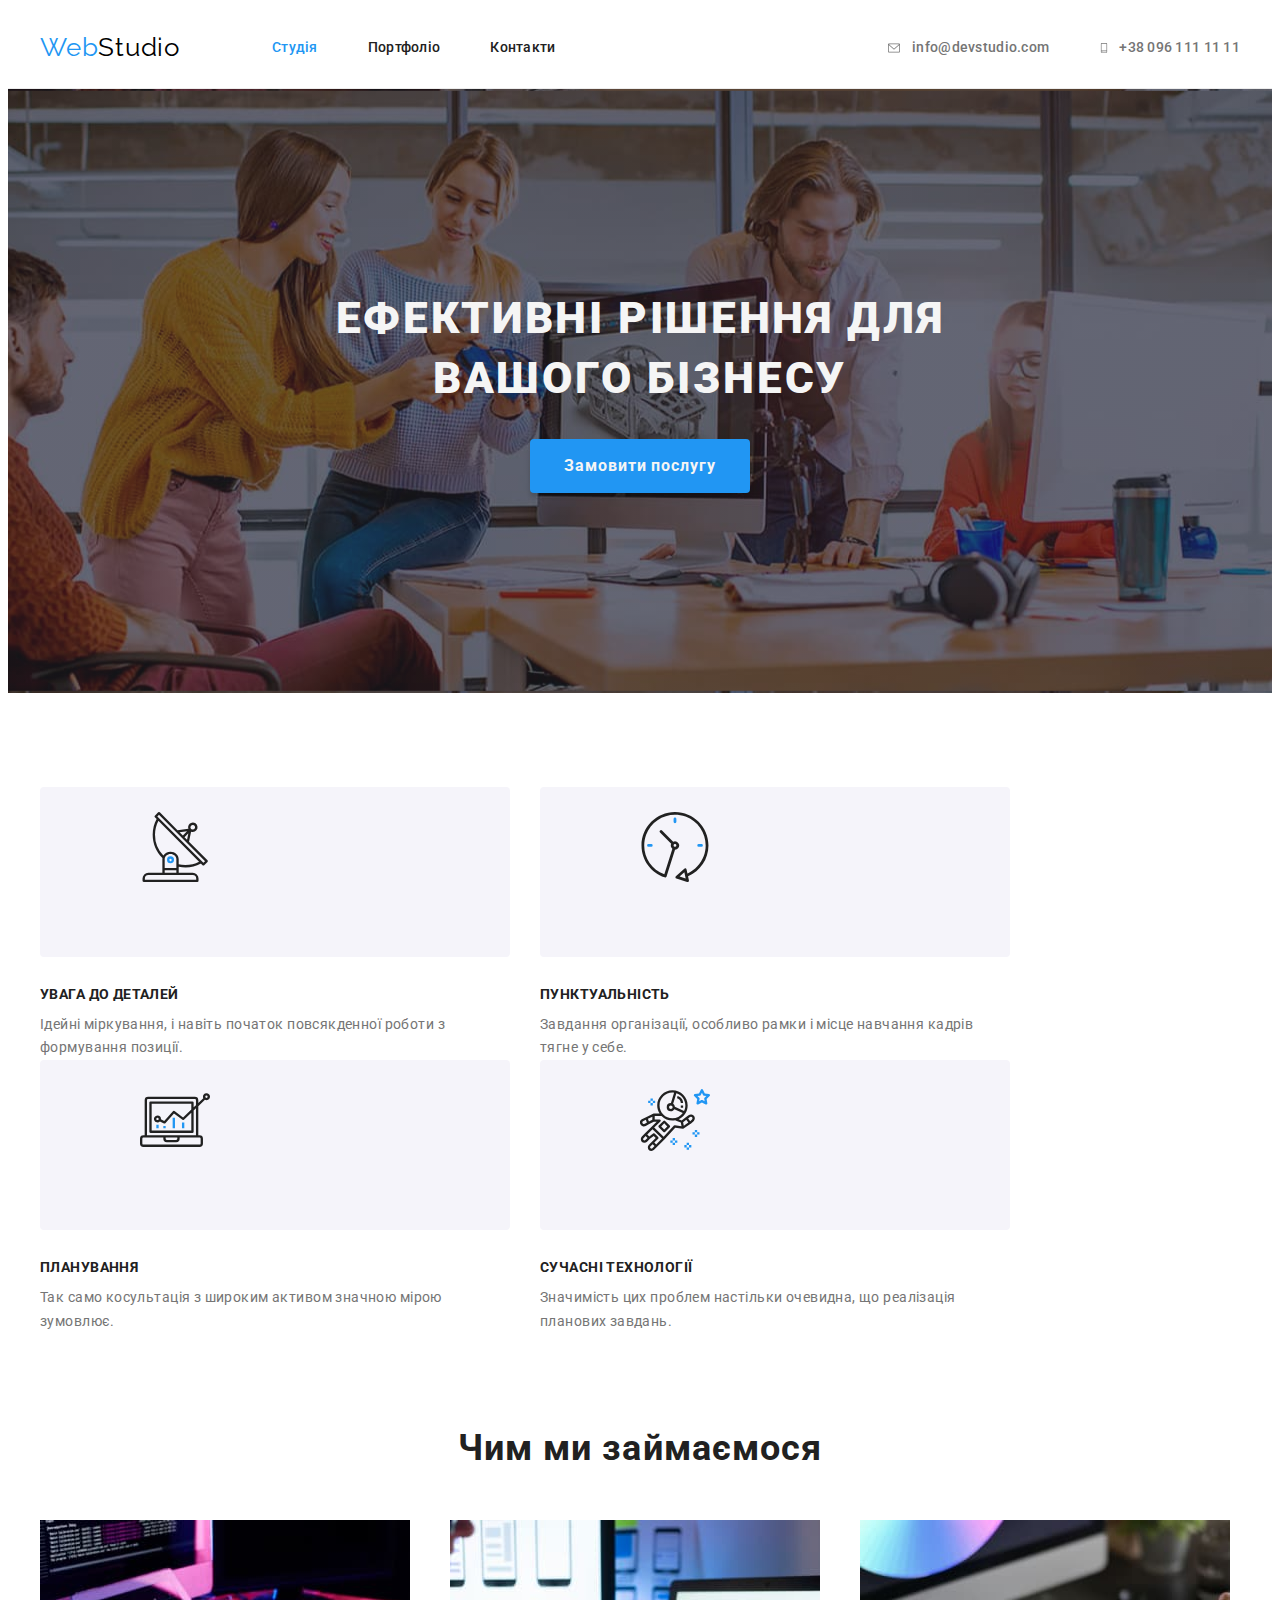
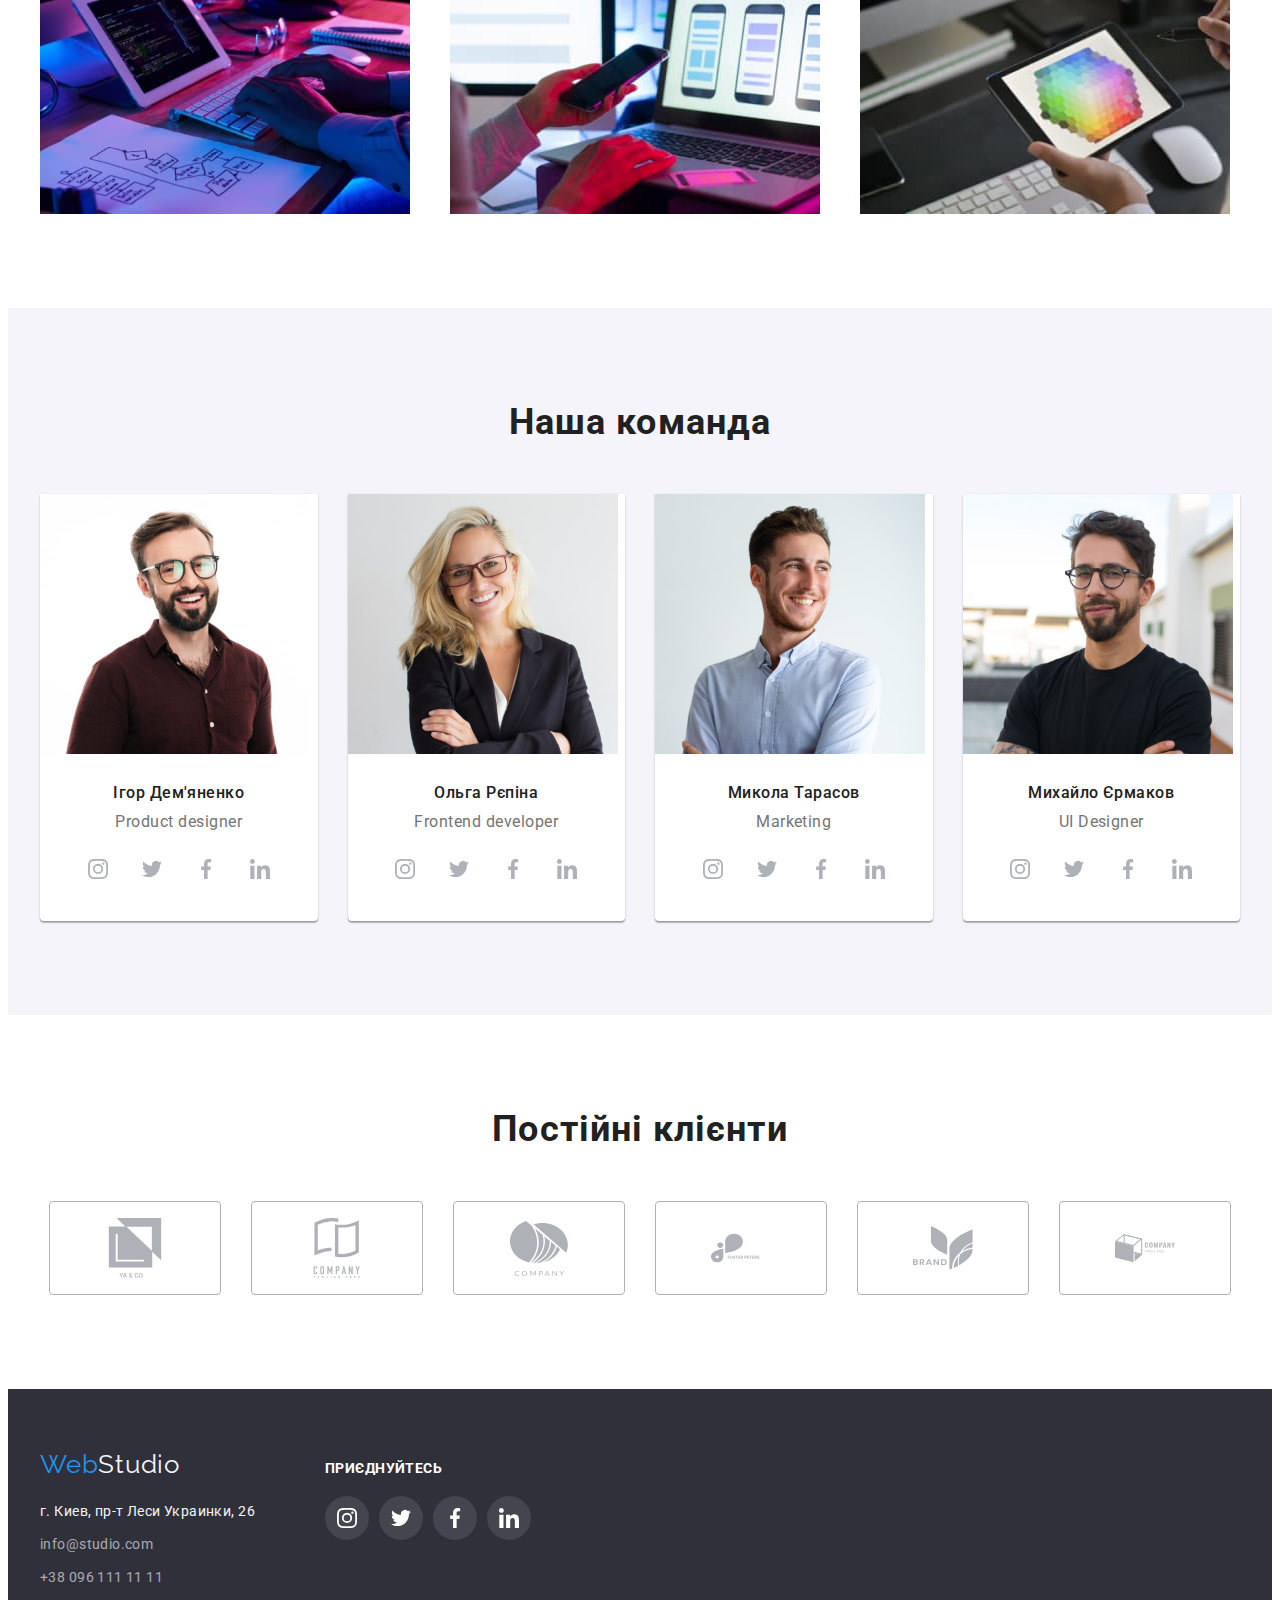
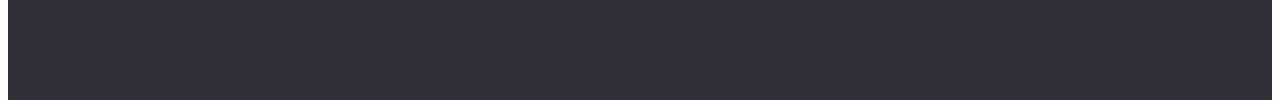
==== index.html @ 465baf5b "копіює попереднє домашнє завдання" ====
<!DOCTYPE html>
<html lang="uk">
  <head>
    <title>Студія</title>
    <meta charset="utf-8" />
    <meta name="description" content="ефективні рішення для бізнесу" />
    <link
      href="https://fonts.googleapis.com/css2?family=Raleway:wght@700&family=Roboto:wght@400;500;700;900&display=swap"
      rel="stylesheet"
    />
    <link
      rel="stylesheet"
      href="https://cdnjs.cloudflare.com/ajax/libs/modern-normalize/1.1.0/modern-normalize.min.css"
      integrity="sha512-wpPYUAdjBVSE4KJnH1VR1HeZfpl1ub8YT/NKx4PuQ5NmX2tKuGu6U/JRp5y+Y8XG2tV+wKQpNHVUX03MfMFn9Q=="
      crossorigin="anonymous"
      referrerpolicy="no-referrer"
    />
    <link rel="stylesheet" href="./css/styles.css" />
  </head>
  <body>
    <header class="header">
      <div class="container header-container">
        <nav class="header-nav">
          <a class="link logo header-logo" href="./index.html" lang="en"
            ><span>Web</span>Studio</a
          >
          <ul class="list header-list">
            <li>
              <a
                class="link header-link header-item current"
                href="./index.html"
                >Студія</a
              >
            </li>
            <li>
              <a class="link header-link header-item" href="./portfolio.html"
                >Портфоліо</a
              >
            </li>
            <li>
              <a class="link header-link header-item" href="#">Контакти</a>
            </li>
          </ul>
        </nav>
        <ul class="list header-contact-list">
          <li>
            <a
              class="link header-link header-contact"
              href="mailto:info@devstudio.com"
            >
              <svg class="contact-icon" width="16" height="12">
                <use href="./images/icons.svg#icon-envelope"></use>
              </svg>
              info@devstudio.com</a
            >
          </li>
          <li>
            <a class="link header-link header-contact" href="tel:+380961111111">
              <svg class="contact-icon" width="10" height="16">
                <use href="./images/icons.svg#icon-smartphone"></use>
              </svg>
              +38 096 111 11 11</a
            >
          </li>
        </ul>
      </div>
    </header>
    <main>
      <section class="hero">
        <div class="container">
          <h1 class="hero-title">Ефективні рішення для вашого бізнесу</h1>
          <button type="button" class="hero-button">Замовити послугу</button>
        </div>
      </section>
      <section class="text">
        <div class="container">
          <h2 class="text-tittle visually-hidden">Наші особливості</h2>
          <ul class="list text-list">
            <li class="text-item">
              <div class="text-background">
                <svg class="text-icon" width="70" height="70">
                  <use href="./images/icons.svg#icon-group"></use>
                </svg>
              </div>
              <h3 class="text-title">Увага до деталей</h3>
              <p class="text-aside">
                Ідейні міркування, і навіть початок повсякденної роботи з
                формування позиції.
              </p>
            </li>
            <li class="text-item">
              <div class="text-background">
                <svg class="text-icon" width="70" height="70">
                  <use href="./images/icons.svg#icon-clock"></use>
                </svg>
              </div>
              <h3 class="text-title">Пунктуальність</h3>
              <p class="text-aside">
                Завдання організації, особливо рамки і місце навчання кадрів
                тягне у себе.
              </p>
            </li>
            <li class="text-item">
              <div class="text-background">
                <svg class="text-icon" width="70" height="70">
                  <use href="./images/icons.svg#icon-diagram"></use>
                </svg>
              </div>
              <h3 class="text-title">Планування</h3>
              <p class="text-aside">
                Так само косультація з широким активом значною мірою зумовлює.
              </p>
            </li>
            <li class="text-item">
              <div class="text-background">
                <svg class="text-icon" width="70" height="70">
                  <use href="./images/icons.svg#icon-astronaut"></use>
                </svg>
              </div>
              <h3 class="text-title">Сучасні технології</h3>
              <p class="text-aside">
                Значимість цих проблем настільки очевидна, що реалізація
                планових завдань.
              </p>
            </li>
          </ul>
        </div>
      </section>
      <section class="category section">
        <div class="container">
          <h2 class="studio-title category-title">Чим ми займаємося</h2>
          <ul class="list category-list">
            <li class="category-item">
              <img
                class="category-pic"
                src="./images/htmlcss.jpg"
                alt="Верстка сайту"
                width="370"
              />
            </li>
            <li class="category-item">
              <img
                class="category-pic"
                src="./images/design.jpg"
                alt="Дизайн"
                width="370"
              />
            </li>
            <li class="category-item">
              <img
                class="category-pic"
                src="./images/colour.jpg"
                alt="Колористика"
                width="370"
              />
            </li>
          </ul>
        </div>
      </section>
      <section class="team section">
        <div class="container">
          <h2 class="studio-title">Наша команда</h2>
          <ul class="list team-list">
            <li class="team-item">
              <img
                src="./images/productdesigner.jpg"
                alt="Ігор Дем'яненко"
                width="270"
                class="team-pic"
              />
              <h3 class="team-name">Ігор Дем'яненко</h3>
              <p class="team-text" lang="en">Product designer</p>
              <ul class="team-links">
                <li class="team-links-list list">
                  <a
                    class="team-link-icon"
                    href=""
                    target="_blank"
                    rel="noopener noreferrer nofollow"
                  >
                    <svg class="team-icon" width="20" height="20">
                      <use href="./images/icons.svg#icon-instagram"></use>
                    </svg>
                  </a>
                </li>
                <li class="team-links-list list">
                  <a
                    class="team-link-icon"
                    href=""
                    target="_blank"
                    rel="noopener noreferrer nofollow"
                  >
                    <svg class="team-icon" width="20" height="20">
                      <use href="./images/icons.svg#icon-twitter"></use>
                    </svg>
                  </a>
                </li>
                <li class="team-links-list list">
                  <a
                    class="team-link-icon"
                    href=""
                    target="_blank"
                    rel="noopener noreferrer nofollow"
                  >
                    <svg class="team-icon" width="20" height="20">
                      <use href="./images/icons.svg#icon-facebook"></use>
                    </svg>
                  </a>
                </li>
                <li class="team-links-list list">
                  <a
                    class="team-link-icon"
                    href=""
                    target="_blank"
                    rel="noopener noreferrer nofollow"
                  >
                    <svg class="team-icon" width="20" height="20">
                      <use href="./images/icons.svg#icon-linkedin"></use>
                    </svg>
                  </a>
                </li>
              </ul>
            </li>
            <li class="team-item">
              <img
                src="./images/frontenddeveloper.jpg"
                alt="Ольга Рєпіна"
                width="270"
                class="team-pic"
              />
              <h3 class="team-name">Ольга Рєпіна</h3>
              <p class="team-text" lang="en">Frontend developer</p>
              <ul class="team-links">
                <li class="team-links-list list">
                  <a
                    class="team-link-icon"
                    href=""
                    target="_blank"
                    rel="noopener noreferrer nofollow"
                  >
                    <svg class="team-icon" width="20" height="20">
                      <use href="./images/icons.svg#icon-instagram"></use>
                    </svg>
                  </a>
                </li>
                <li class="team-links-list list">
                  <a
                    class="team-link-icon"
                    href=""
                    target="_blank"
                    rel="noopener noreferrer nofollow"
                  >
                    <svg class="team-icon" width="20" height="20">
                      <use href="./images/icons.svg#icon-twitter"></use>
                    </svg>
                  </a>
                </li>
                <li class="team-links-list list">
                  <a
                    class="team-link-icon"
                    href=""
                    target="_blank"
                    rel="noopener noreferrer nofollow"
                  >
                    <svg class="team-icon" width="20" height="20">
                      <use href="./images/icons.svg#icon-facebook"></use>
                    </svg>
                  </a>
                </li>
                <li class="team-links-list list">
                  <a
                    class="team-link-icon"
                    href=""
                    target="_blank"
                    rel="noopener noreferrer nofollow"
                  >
                    <svg class="team-icon" width="20" height="20">
                      <use href="./images/icons.svg#icon-linkedin"></use>
                    </svg>
                  </a>
                </li>
              </ul>
            </li>
            <li class="team-item">
              <img
                src="./images/marketing.jpg"
                alt="Микола Тарасов"
                width="270"
                class="team-pic"
              />
              <h3 class="team-name">Микола Тарасов</h3>
              <p class="team-text" lang="en">Marketing</p>
              <ul class="team-links">
                <li class="team-links-list list">
                  <a
                    class="team-link-icon"
                    href=""
                    target="_blank"
                    rel="noopener noreferrer nofollow"
                  >
                    <svg class="team-icon" width="20" height="20">
                      <use href="./images/icons.svg#icon-instagram"></use>
                    </svg>
                  </a>
                </li>
                <li class="team-links-list list">
                  <a
                    class="team-link-icon"
                    href=""
                    target="_blank"
                    rel="noopener noreferrer nofollow"
                  >
                    <svg class="team-icon" width="20" height="20">
                      <use href="./images/icons.svg#icon-twitter"></use>
                    </svg>
                  </a>
                </li>
                <li class="team-links-list list">
                  <a
                    class="team-link-icon"
                    href=""
                    target="_blank"
                    rel="noopener noreferrer nofollow"
                  >
                    <svg class="team-icon" width="20" height="20">
                      <use href="./images/icons.svg#icon-facebook"></use>
                    </svg>
                  </a>
                </li>
                <li class="team-links-list list">
                  <a
                    class="team-link-icon"
                    href=""
                    target="_blank"
                    rel="noopener noreferrer nofollow"
                  >
                    <svg class="team-icon" width="20" height="20">
                      <use href="./images/icons.svg#icon-linkedin"></use>
                    </svg>
                  </a>
                </li>
              </ul>
            </li>
            <li class="team-item">
              <img
                src="./images/uidesigner.jpg"
                alt="Михайло Єрмаков"
                width="270"
                class="team-pic"
              />
              <h3 class="team-name">Михайло Єрмаков</h3>
              <p class="team-text" lang="en">UI Designer</p>
              <ul class="team-links">
                <li class="team-links-list list">
                  <a
                    class="team-link-icon"
                    href=""
                    target="_blank"
                    rel="noopener noreferrer nofollow"
                  >
                    <svg class="team-icon" width="20" height="20">
                      <use href="./images/icons.svg#icon-instagram"></use>
                    </svg>
                  </a>
                </li>
                <li class="team-links-list list">
                  <a
                    class="team-link-icon"
                    href=""
                    target="_blank"
                    rel="noopener noreferrer nofollow"
                  >
                    <svg class="team-icon" width="20" height="20">
                      <use href="./images/icons.svg#icon-twitter"></use>
                    </svg>
                  </a>
                </li>
                <li class="team-links-list list">
                  <a
                    class="team-link-icon"
                    href=""
                    target="_blank"
                    rel="noopener noreferrer nofollow"
                  >
                    <svg class="team-icon" width="20" height="20">
                      <use href="./images/icons.svg#icon-facebook"></use>
                    </svg>
                  </a>
                </li>
                <li class="team-links-list list">
                  <a
                    class="team-link-icon"
                    href=""
                    target="_blank"
                    rel="noopener noreferrer nofollow"
                  >
                    <svg class="team-icon" width="20" height="20">
                      <use href="./images/icons.svg#icon-linkedin"></use>
                    </svg>
                  </a>
                </li>
              </ul>
            </li>
          </ul>
        </div>
      </section>
      <section class="category section">
        <div class="container">
          <h2 class="clients studio-title">Постійні клієнти</h2>
          <ul class="list clients-list">
            <li class="clients-item">
              <a class="clients-link" href="">
                <svg class="clients-icon" width="106" height="60">
                  <use href="./images/icons.svg#icon-yaco"></use>
                </svg>
              </a>
            </li>
            <li class="clients-item">
              <a class="clients-link" href="">
                <svg class="clients-icon" width="106" height="60">
                  <use href="./images/icons.svg#icon-here"></use>
                </svg>
              </a>
            </li>
            <li class="clients-item">
              <a class="clients-link" href="">
                <svg class="clients-icon" width="106" height="60">
                  <use href="./images/icons.svg#icon-company"></use>
                </svg>
              </a>
            </li>
            <li class="clients-item">
              <a class="clients-link" href="">
                <svg class="clients-icon" width="106" height="60">
                  <use href="./images/icons.svg#icon-fosterpeters"></use>
                </svg>
              </a>
            </li>
            <li class="clients-item">
              <a class="clients-link" href="">
                <svg class="clients-icon" width="106" height="60">
                  <use href="./images/icons.svg#icon-brand"></use>
                </svg>
              </a>
            </li>
            <li class="clients-item">
              <a class="clients-link" href="">
                <svg class="clients-icon" width="106" height="60">
                  <use href="./images/icons.svg#icon-tagline"></use>
                </svg>
              </a>
            </li>
          </ul>
        </div>
      </section>
    </main>
    <footer class="footer">
      <div class="container footer-container">
        <div class="container-address">
          <a class="link logo footer-logo" href="./index.html" lang="en"
            ><span>Web</span>Studio</a
          >
          <address class="footer-address">
            <ul class="list footer-list">
              <li class="footer-item">
                <a
                  class="link footer-contact place"
                  href="https://goo.gl/maps/CPtrU1FHBa2aNyZL9"
                  target="_blank"
                  rel="noopener noreferrer nofollow"
                  >г. Киев, пр-т Леси Украинки, 26</a
                >
              </li>
              <li class="footer-item">
                <a class="link footer-contact" href="mailto:info@studio.com"
                  >info@studio.com</a
                >
              </li>
              <li class="footer-item">
                <a class="link footer-contact" href="tel:+380961111111"
                  >+38 096 111 11 11</a
                >
              </li>
            </ul>
          </address>
        </div>
        <div class="box">
          <h2 class="follow-title">Приєднуйтесь</h2>
          <ul class="follow-list">
            <li class="follow-item">
              <a class="follow-link" href="">
                <svg class="follow-icon" width="20" height="20">
                  <use href="./images/icons.svg#icon-instagram"></use>
                </svg>
              </a>
            </li>
            <li class="follow-item">
              <a class="follow-link" href="">
                <svg class="follow-icon" width="20" height="20">
                  <use href="./images/icons.svg#icon-twitter"></use>
                </svg>
              </a>
            </li>
            <li class="follow-item">
              <a class="follow-link" href="">
                <svg class="follow-icon" width="20" height="20">
                  <use href="./images/icons.svg#icon-facebook"></use>
                </svg>
              </a>
            </li>
            <li class="follow-item">
              <a class="follow-link" href="">
                <svg class="follow-icon" width="20" height="20">
                  <use href="./images/icons.svg#icon-linkedin"></use>
                </svg>
              </a>
            </li>
          </ul>
        </div>
      </div>
    </footer>
  </body>
</html>
---- css/styles.css ----
html {
  box-sizing: border-box;
}
:root {
  --primary-text-color: #212121;
  --text-color: #000000;
  --basic-color: #f5f5f5;
  --second-basic-color: #ffffff;
  --background-color: #f5f4fa;
  --accent-color: #2196f3;
  --small-text-color: #757575;
  --shadow-text-color: rgba(255, 255, 255, 0.6);
  --icon-color: #afb1b8;
  --text-size: 14px;
}

a {
  text-decoration: none;
  color: inherit;
}
p,
h1,
h2,
h3,
h4,
h5,
h6 {
  margin: 0;
}
ul {
  margin: 0;
  padding: 0;
  list-style: none;
}
button {
  cursor: pointer;
}
a {
  text-decoration: none;
}
img {
  display: block;
  max-width: 100%;
  height: auto;
}

body {
  font-family: "Roboto", sans-serif;
  background-color: var(--second-basic-color);
  color: var(--primary-text-color);
}

.container {
  width: 1200px;
  padding-left: 15px;
  padding-right: 15px;
  margin: 0 auto;
}
/*-----------LOGO----------*/
.link {
  text-decoration: none;
}
.list {
  list-style-type: none;
}
.logo {
  font-size: 26px;
  line-height: 1.19;
  letter-spacing: 0.03em;
}
.logo.header-logo {
  font-family: "Raleway", sans-serif;
  color: var(--text-color);
}
.logo span {
  color: var(--accent-color);
}
.logo.footer-logo {
  font-family: "Raleway", sans-serif;
  color: var(--basic-color);
}
.header-logo {
  margin-right: 92px;
  padding-top: 24px;
  padding-bottom: 25px;
}

/*-------HEADER----------*/
.header {
  border-bottom: 1px solid #ececec;
}
.header-link {
  font-weight: 500;
  font-size: var(--text-size);
  line-height: 1.14;
  letter-spacing: 0.02em;
}
.header-item {
  color: var(--primary-text-color);
}

.header-contact {
  color: var(--small-text-color);
}
.header-item:hover,
.header-item:focus {
  color: var(--accent-color);
}

.header-list .header-item.current {
  color: var(--accent-color);
}

.header-link {
  display: block;
  padding: 32px 0;
}
.header-contact:hover,
.header-contact:focus {
  color: var(--accent-color);
}

.header-list {
  display: flex;
  gap: 50px;
}

.header-nav {
  display: flex;
  align-items: center;
}
.header-contact-list {
  display: flex;
  margin-left: auto;
  gap: 50px;
  align-items: center;
}
.header-container {
  display: flex;
}

.contact-icon {
  margin-right: 10px;
  fill: currentColor;
}

.header-contact {
  display: flex;
  align-items: center;
}
.header-contact:hover .contact-icon,
.header-contact:focus .contact-icon {
  fill: var(--accent-color);
  stroke: var(--accent-color);
  stroke-width: 1px;
}

/*------------HERO------------*/
.hero {
  background-color: #2f303a;
  max-width: 1600px;
  margin: 0 auto;
  background-image: linear-gradient(
      to right,
      rgba(47, 48, 58, 0.4),
      rgba(47, 48, 58, 0.4)
    ),
    url(../images/hero.jpg);
  background-position: center;
  padding-top: 200px;
  padding-bottom: 200px;
}
.hero-title {
  color: var(--basic-color);
  font-weight: 900;
  font-size: 44px;
  line-height: 1.36;
  text-align: center;
  letter-spacing: 0.06em;
  text-transform: uppercase;
  max-width: 696px;
  margin: 0 auto;
  margin-bottom: 30px;
}
.hero-button {
  font-family: inherit;
  font-weight: 700;
  font-size: 16px;
  line-height: 1.87;
  background-color: var(--accent-color);
  color: var(--basic-color);
  box-shadow: 0px 4px 4px rgba(0, 0, 0, 0.15);
  cursor: pointer;
  border-color: transparent;
  border-radius: 4px;
  letter-spacing: 0.06em;
  display: block;
  margin: 0 auto;
  padding: 10px 32px;
  min-width: 216;
  height: 50;
}

.hero-button:hover,
.hero-button:focus {
  background-color: #188ce8;
}
/*------ОСОБЛИВОСТІ-------*/
.text {
  padding-top: 94px;
}
.text-title {
  font-size: var(--text-size);
  line-height: 1.14;
  letter-spacing: 0.03em;
  text-transform: uppercase;
  margin-bottom: 10px;
}
.text-aside {
  font-size: var(--text-size);
  line-height: 1.71;
  letter-spacing: 0.03em;
  color: var(--small-text-color);
}
.text-list {
  display: flex;
  flex-wrap: wrap;
  margin-right: -30px;
}

.text-item {
  flex-basis: calc((100% / 4 - 30px));
  margin-right: 30px;
}

.text-background {
  display: flex;
  width: 270px;
  height: 120px;
  padding: 25px 100px;
  margin-bottom: 30px;
  background-color: var(--background-color);
  border-radius: 4px;
}

/*--------------СЕКЦІЇ---------*/
.section {
  padding-top: 94px;
  padding-bottom: 94px;
}

.category-list {
  display: flex;
  gap: 30px;
}

.category-item {
  width: calc((100% - 60px) / 3);
}

.studio-title {
  font-size: 36px;
  line-height: 1.16;
  letter-spacing: 0.03em;
  text-align: center;
  margin-bottom: 50px;
}
.team {
  background-color: var(--background-color);
}

.team-list {
  display: flex;
  gap: 30px;
}

.team-item {
  background-color: var(--second-basic-color);
  box-shadow: 0px 1px 3px rgba(0, 0, 0, 0.12), 0px 1px 1px rgba(0, 0, 0, 0.14),
    0px 2px 1px rgba(0, 0, 0, 0.2);
  border-radius: 0px 0px 4px 4px;
  width: calc((100% - 90px) / 4);
}

.team-name {
  font-weight: 500;
  font-size: 16px;
  line-height: 1.18;
  letter-spacing: 0.03em;
  margin-top: 30px;
  text-align: center;
}

.team-text {
  font-size: 16px;
  line-height: 1.18;
  letter-spacing: 0.03em;
  color: var(--small-text-color);
  margin-top: 10px;
  margin-bottom: 16px;
  text-align: center;
}
.team-links {
  display: flex;
  justify-content: center;
  align-items: center;
  width: 44px;
  height: 44px;
  margin: 0;
  padding: 0;
  margin: 0 auto;
  margin-bottom: 30px;
  gap: 10px;
}

.team-link-icon {
  display: flex;
  justify-content: center;
  align-items: center;
  height: 44px;
  width: 44px;
  border-radius: 50%;
  fill: var(--icon-color);
}

.team-link-icon:hover,
.team-link-icon:focus {
  fill: var(--second-basic-color);
  background-color: var(--accent-color);
}
/*----------------------CLIENTS------------------------*/
.clients-list {
  display: flex;
  justify-content: center;
  align-items: center;
  gap: 30px;
}

.clients-link {
  display: flex;
  justify-content: center;
  align-items: center;
  width: 170px;
  height: 92px;
  border: 1px solid #afb1b8;
  border-radius: 4px;
  fill: var(--icon-color);
}

.clients-link:hover,
.clients-link:focus {
  fill: var(--accent-color);
  background-color: var(--second-basic-color);
  border-color: var(--accent-color);
}

/*-------------FOOTER----------------*/
.footer {
  background-color: #2f303a;
  padding-top: 60px;
  padding-bottom: 60px;
}

.footer-place,
.footer-contact {
  font-style: normal;
  font-size: var(--text-size);
  line-height: 1.71;
  letter-spacing: 0.03em;
}

.footer-logo {
  display: inline-block;
  margin-bottom: 20px;
}

.footer-item {
  display: block;
  margin-bottom: 9px;
}

.footer-contact.place {
  color: var(--basic-color);
}

.footer-contact {
  color: var(--shadow-text-color);
}

.footer-contact:hover,
.footer-contact:focus {
  color: var(--accent-color);
}

.box {
  display: flex;
  flex-direction: column;
  margin-left: 70px;
  padding-bottom: 100px;
}

.follow-title {
  color: var(--second-basic-color);
  text-transform: uppercase;
  font-weight: 700;
  font-size: 14px;
  line-height: 16px;
  letter-spacing: 0.03em;
  margin-bottom: 20px;
}

.follow-list {
  display: flex;
  gap: 10px;
}

.follow-link {
  display: flex;
  align-items: center;
  justify-content: center;
  width: 44px;
  height: 44px;
  background-color: rgba(255, 255, 255, 0.1);
  border-radius: 50%;
  fill: var(--second-basic-color);
}

.follow-link:hover,
.follow-link:focus {
  background-color: var(--accent-color);
}

.footer-container {
  display: flex;
  align-items: baseline;
}
.container-address {
  display: flex;
  flex-direction: column;
}

/*---------------PORTFOLIO-------------------*/
.visually-hidden {
  position: absolute;
  white-space: nowrap;
  width: 1px;
  height: 1px;
  overflow: hidden;
  border: 0;
  padding: 0;
  clip: rect(0 0 0 0);
  clip-path: inset(50%);
  margin: -1px;
}

/*------------BUTTONS----------------*/
.btn {
  font-family: inherit;
  font-weight: 500;
  font-size: 16px;
  line-height: 1.62;
  text-align: center;
  letter-spacing: 0.03em;
  background-color: var(--background-color);
  color: var(--primary-text-color);
  cursor: pointer;
  border-color: transparent;
  border-radius: 4px;
  padding: 6px 22px;
  width: calc(100% -32px) / 5;
}

.btn:hover,
.btn:focus {
  background: var(--accent-color);
  color: var(--basic-color);
  box-shadow: 0px 3px 1px rgba(0, 0, 0, 0.1), 0px 1px 2px rgba(0, 0, 0, 0.08),
    0px 2px 2px rgba(0, 0, 0, 0.12);
  border-radius: 4px;
}

/*------------LIST-----------*/
.btn-list {
  margin-bottom: 50px;
  display: flex;
  justify-content: center;
  gap: 8px;
}

.portfolio-list {
  display: flex;
  flex-wrap: wrap;
  gap: 30px;
}

.portfolio-item {
  width: calc((100% - 60px) / 3);
}

.portfolio-subject {
  font-weight: 700;
  font-size: 18px;
  line-height: 2;
  letter-spacing: 0.06em;
  color: var(--primary-text-color);
  margin-bottom: 4px;
}
.portfolio-text {
  font-size: 16px;
  line-height: 1.87;
  letter-spacing: 0.03em;
  color: var(--small-text-color);
}

.text-border {
  padding: 20px 24px;
  border: 1px solid #eeeeee;
  border-top: none;
}
.portfolio-link {
  display: inline-block;
}
.portfolio-link:hover,
.portfolio-link:focus {
  box-shadow: 0px 1px 1px rgba(0, 0, 0, 0.12), 0px 4px 4px rgba(0, 0, 0, 0.06),
    1px 4px 6px rgba(0, 0, 0, 0.16);
}
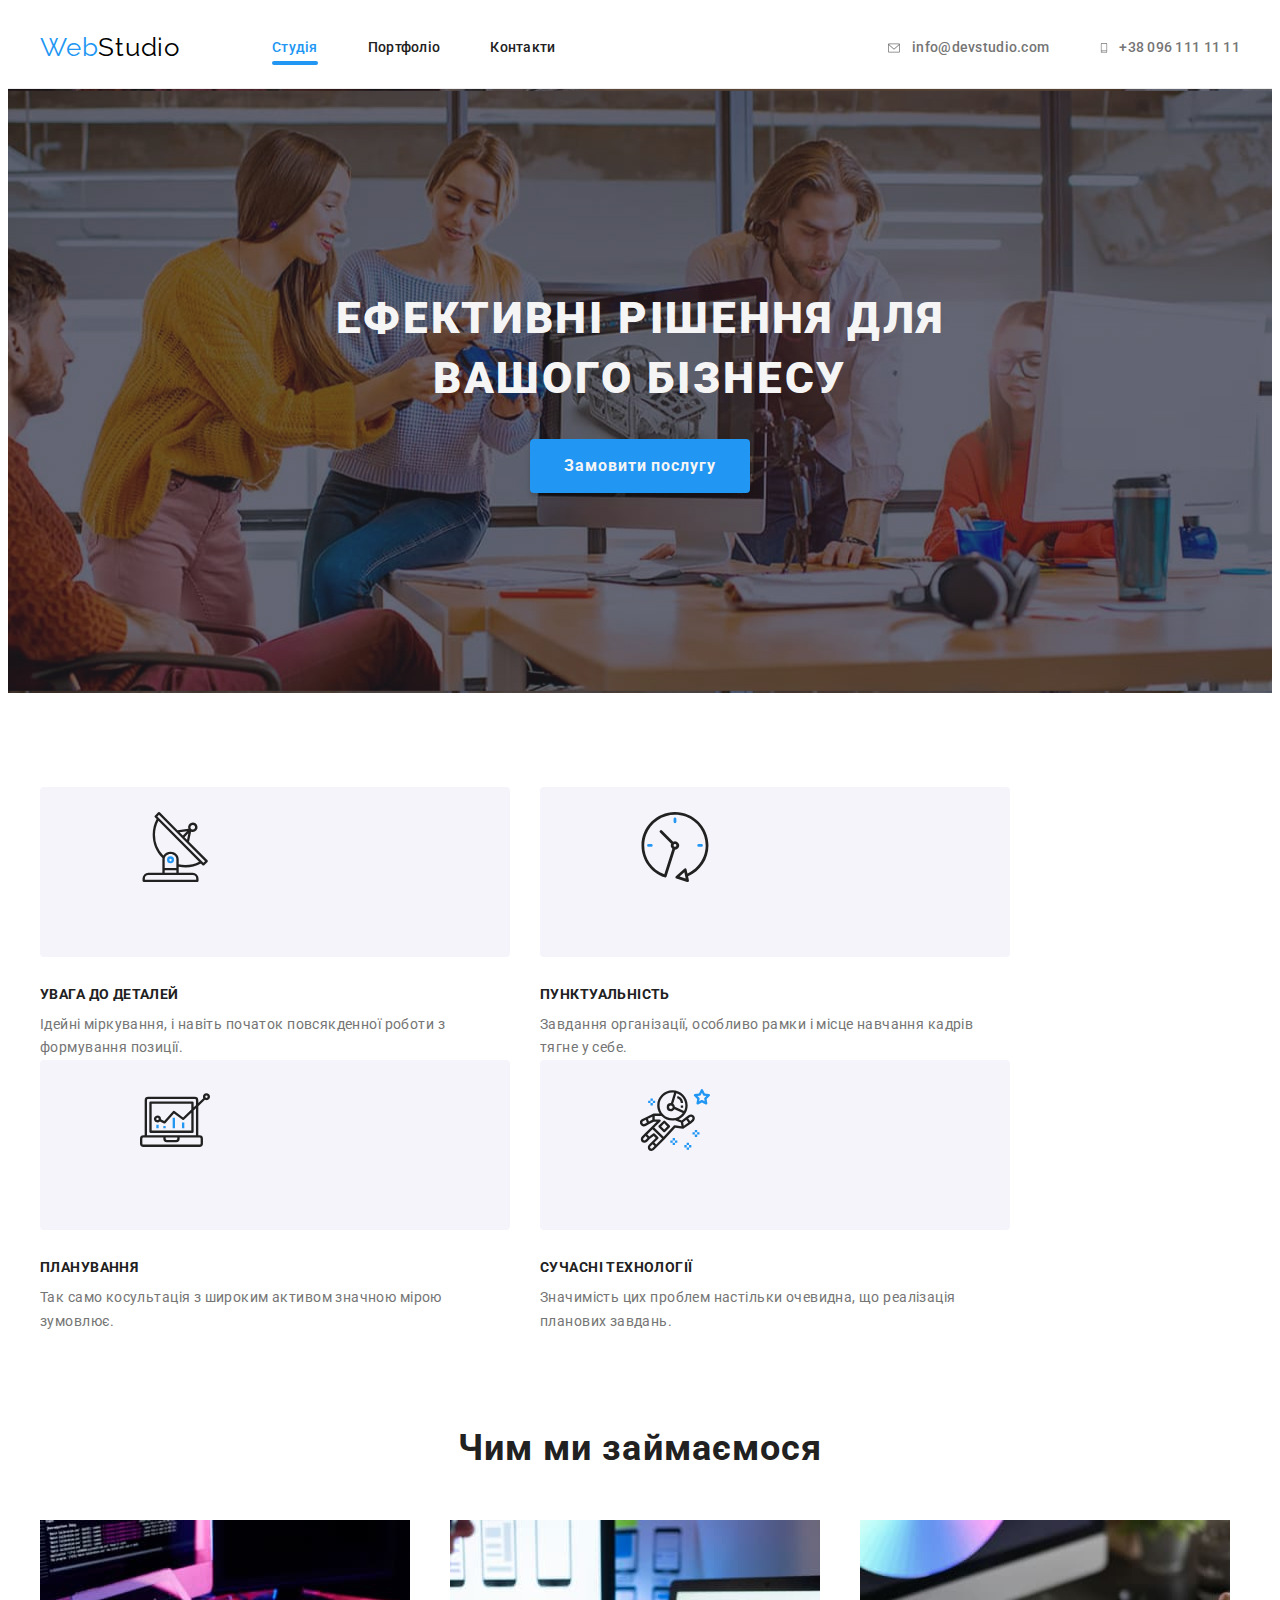
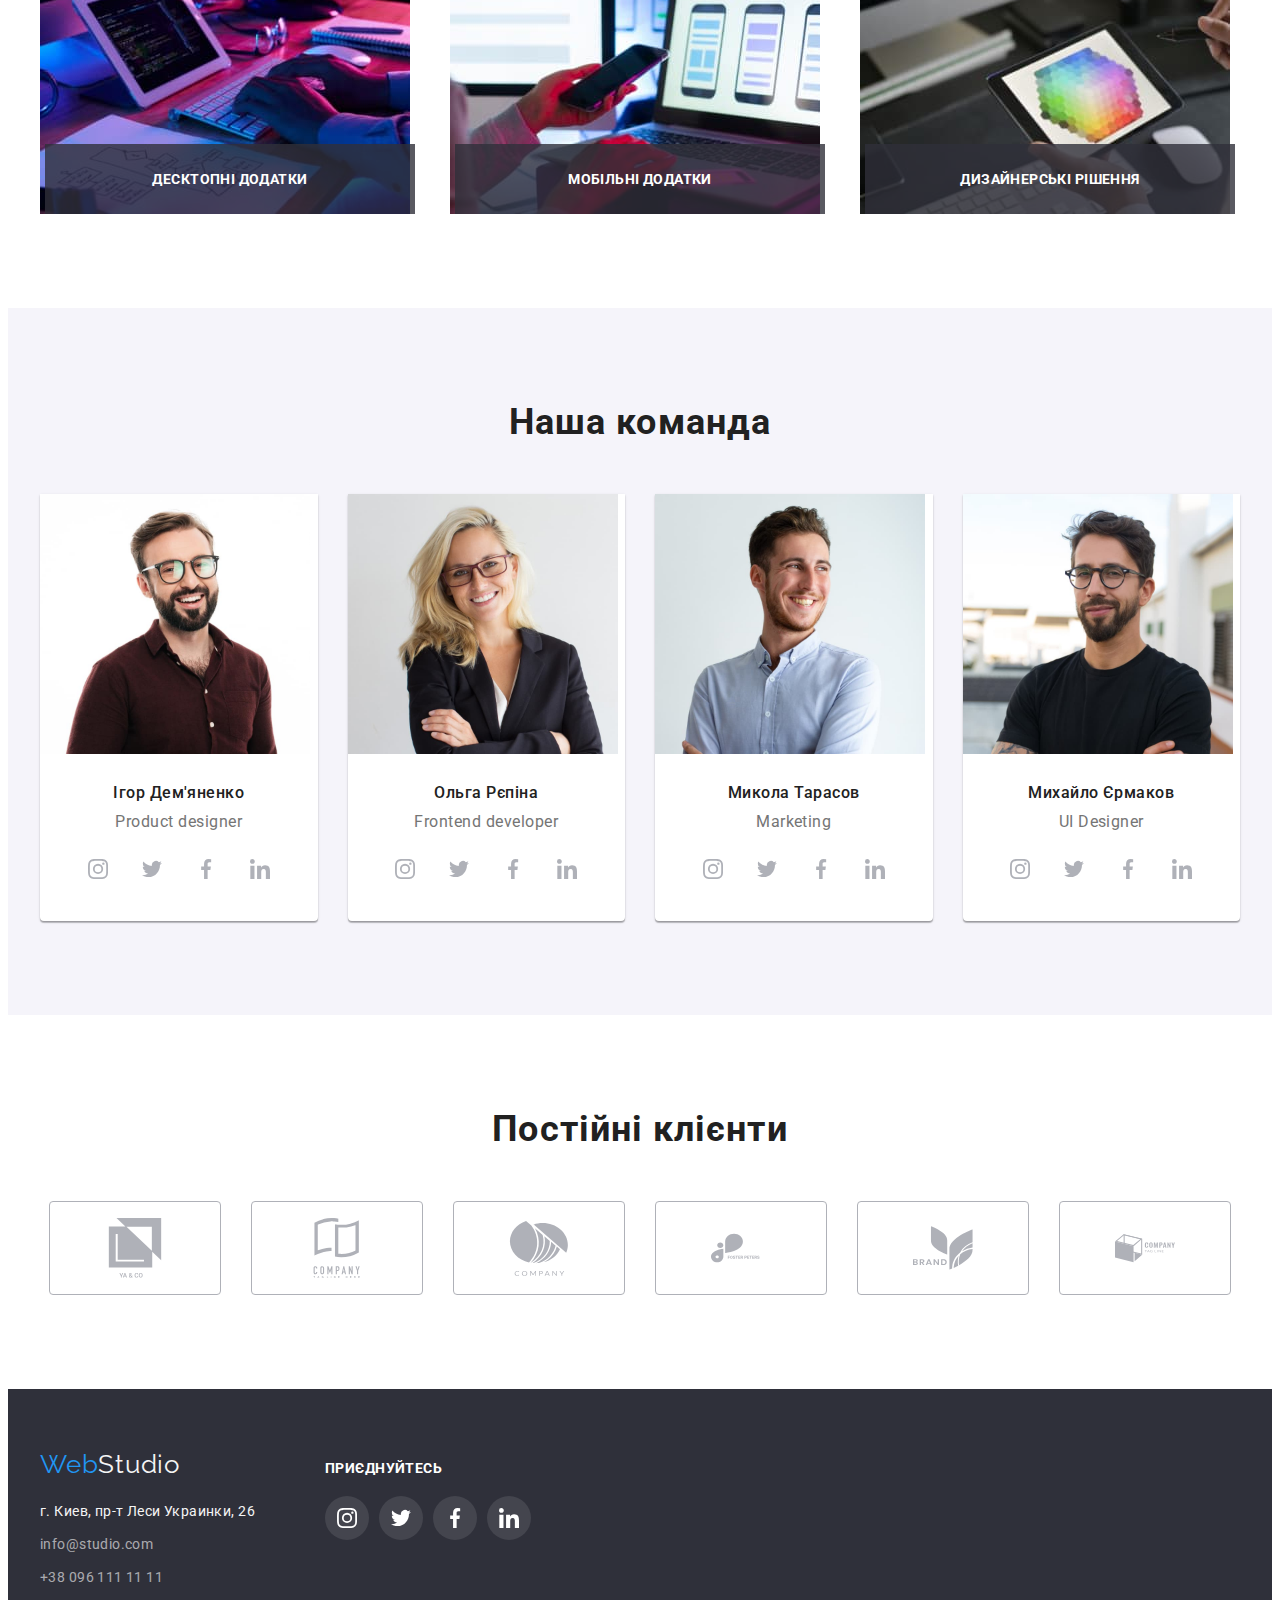
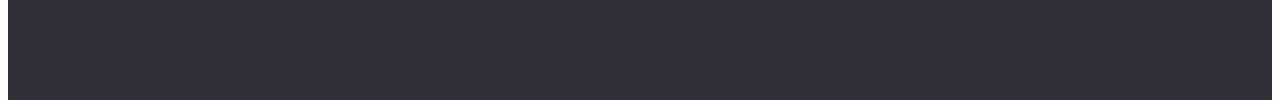
==== commit 447ec566: "додає анімовані переходи" ====
--- a/index.html
+++ b/index.html
@@ -25,19 +25,19 @@
             ><span>Web</span>Studio</a
           >
           <ul class="list header-list">
-            <li>
+            <li class="header-item">
               <a
                 class="link header-link header-item current"
                 href="./index.html"
                 >Студія</a
               >
             </li>
-            <li>
+            <li class="header-item">
               <a class="link header-link header-item" href="./portfolio.html"
                 >Портфоліо</a
               >
             </li>
-            <li>
+            <li class="header-item">
               <a class="link header-link header-item" href="#">Контакти</a>
             </li>
           </ul>
@@ -69,7 +69,9 @@
       <section class="hero">
         <div class="container">
           <h1 class="hero-title">Ефективні рішення для вашого бізнесу</h1>
-          <button type="button" class="hero-button">Замовити послугу</button>
+          <button type="button" class="hero-button" data-modal-open>
+            Замовити послугу
+          </button>
         </div>
       </section>
       <section class="text">
@@ -131,28 +133,37 @@
           <h2 class="studio-title category-title">Чим ми займаємося</h2>
           <ul class="list category-list">
             <li class="category-item">
-              <img
-                class="category-pic"
-                src="./images/htmlcss.jpg"
-                alt="Верстка сайту"
-                width="370"
-              />
+              <div class="category-pic">
+                <img
+                  class="category-pic"
+                  src="./images/htmlcss.jpg"
+                  alt="Верстка сайту"
+                  width="370"
+                />
+                <p class="category-text">Десктопні додатки</p>
+              </div>
             </li>
             <li class="category-item">
-              <img
-                class="category-pic"
-                src="./images/design.jpg"
-                alt="Дизайн"
-                width="370"
-              />
+              <div class="category-pic">
+                <img
+                  class="category-pic"
+                  src="./images/design.jpg"
+                  alt="Дизайн"
+                  width="370"
+                />
+                <p class="category-text">Мобільні додатки</p>
+              </div>
             </li>
             <li class="category-item">
-              <img
-                class="category-pic"
-                src="./images/colour.jpg"
-                alt="Колористика"
-                width="370"
-              />
+              <div class="category-pic">
+                <img
+                  class="category-pic"
+                  src="./images/colour.jpg"
+                  alt="Колористика"
+                  width="370"
+                />
+                <p class="category-text">Дизайнерські рішення</p>
+              </div>
             </li>
           </ul>
         </div>
@@ -519,5 +530,15 @@
         </div>
       </div>
     </footer>
+    <div class="backdrop is-hidden" data-modal>
+      <div class="modal">
+        <bottom class="close-btn" data-modal-close>
+          <svg class="close-icon" width="11" height="11">
+            <use href="./images/icons.svg#icon-close"></use>
+          </svg>
+        </bottom>
+      </div>
+    </div>
+    <script src="./js/modal.js"></script>
   </body>
 </html>
--- a/css/styles.css
+++ b/css/styles.css
@@ -97,6 +97,8 @@
 }
 .header-item {
   color: var(--primary-text-color);
+
+  transition: color 250ms cubic-bezier(0.4, 0, 0.2, 1);
 }
 
 .header-contact {
@@ -109,8 +111,30 @@
 
 .header-list .header-item.current {
   color: var(--accent-color);
-}
-
+  outline: none;
+}
+.header-item {
+  position: relative;
+}
+
+.current::after {
+  content: "";
+  bottom: -1px;
+  position: absolute;
+  left: 0;
+  width: 100%;
+  height: 4px;
+  border-radius: 2px;
+  display: block;
+  background-color: var(--accent-color);
+
+  transform: translateY(-600%);
+  transition: transform 200ms cubic-bezier(0.4, 0, 0.2, 1);
+}
+
+.current:hover::after {
+  transform: translateY(0%);
+}
 .header-link {
   display: block;
   padding: 32px 0;
@@ -139,20 +163,23 @@
   display: flex;
 }
 
+.header-contact {
+  display: flex;
+  align-items: center;
+
+  transition: color 250ms cubic-bezier(0.4, 0, 0.2, 1);
+}
+
 .contact-icon {
   margin-right: 10px;
   fill: currentColor;
-}
-
-.header-contact {
-  display: flex;
-  align-items: center;
-}
-.header-contact:hover .contact-icon,
-.header-contact:focus .contact-icon {
+
+  transition: fill 250ms cubic-bezier(0.4, 0, 0.2, 1);
+}
+
+.contact-icon:hover,
+.contact-icon:focus {
   fill: var(--accent-color);
-  stroke: var(--accent-color);
-  stroke-width: 1px;
 }
 
 /*------------HERO------------*/
@@ -199,6 +226,8 @@
   padding: 10px 32px;
   min-width: 216;
   height: 50;
+
+  transition: background-color 250ms cubic-bezier(0.4, 0, 0.2, 1);
 }
 
 .hero-button:hover,
@@ -256,6 +285,29 @@
 
 .category-item {
   width: calc((100% - 60px) / 3);
+}
+
+.category-pic {
+  position: relative;
+}
+
+.category-text {
+  width: 370px;
+  height: 70px;
+  display: flex;
+  justify-content: center;
+  align-items: center;
+  position: absolute;
+  bottom: 0;
+  left: 50%;
+  transform: translate(-50%);
+  font-weight: 700;
+  text-transform: uppercase;
+  font-size: 14px;
+  line-height: 16px;
+  letter-spacing: 0.03em;
+  color: var(--second-basic-color);
+  background-color: rgba(47, 48, 58, 0.8);
 }
 
 .studio-title {
@@ -321,6 +373,9 @@
   width: 44px;
   border-radius: 50%;
   fill: var(--icon-color);
+
+  transition: background-color 250ms cubic-bezier(0.4, 0, 0.2, 1),
+    fill 250ms cubic-bezier(0.4, 0, 0.2, 1);
 }
 
 .team-link-icon:hover,
@@ -345,6 +400,9 @@
   border: 1px solid #afb1b8;
   border-radius: 4px;
   fill: var(--icon-color);
+
+  transition: border-color 250ms cubic-bezier(0.4, 0, 0.2, 1),
+    fill 250ms cubic-bezier(0.4, 0, 0.2, 1);
 }
 
 .clients-link:hover,
@@ -385,6 +443,8 @@
 
 .footer-contact {
   color: var(--shadow-text-color);
+
+  transition: color 250ms cubic-bezier(0.4, 0, 0.2, 1);
 }
 
 .footer-contact:hover,
@@ -423,6 +483,8 @@
   background-color: rgba(255, 255, 255, 0.1);
   border-radius: 50%;
   fill: var(--second-basic-color);
+
+  transition: background-color 250ms cubic-bezier(0.4, 0, 0.2, 1);
 }
 
 .follow-link:hover,
@@ -468,15 +530,18 @@
   border-radius: 4px;
   padding: 6px 22px;
   width: calc(100% -32px) / 5;
+
+  transition: color 250ms cubic-bezier(0.4, 0, 0.2, 1),
+    background-color 250ms cubic-bezier(0.4, 0, 0.2, 1),
+    box-shadow 250ms cubic-bezier(0.4, 0, 0.2, 1);
 }
 
 .btn:hover,
 .btn:focus {
-  background: var(--accent-color);
+  background-color: var(--accent-color);
   color: var(--basic-color);
   box-shadow: 0px 3px 1px rgba(0, 0, 0, 0.1), 0px 1px 2px rgba(0, 0, 0, 0.08),
     0px 2px 2px rgba(0, 0, 0, 0.12);
-  border-radius: 4px;
 }
 
 /*------------LIST-----------*/
@@ -518,10 +583,93 @@
   border-top: none;
 }
 .portfolio-link {
+  position: relative;
   display: inline-block;
+
+  transition: box-shadow 250ms cubic-bezier(0.4, 0, 0.2, 1);
 }
 .portfolio-link:hover,
 .portfolio-link:focus {
   box-shadow: 0px 1px 1px rgba(0, 0, 0, 0.12), 0px 4px 4px rgba(0, 0, 0, 0.06),
     1px 4px 6px rgba(0, 0, 0, 0.16);
 }
+
+.portfolio-container {
+  position: relative;
+  overflow: hidden;
+}
+.portfolio-description {
+  content: "";
+  display: inline-block;
+  position: absolute;
+  top: 0;
+  left: 0;
+  width: 100%;
+  height: 100%;
+  padding: 63px 24px;
+  color: var(--second-basic-color);
+  font-weight: 400;
+  font-size: 18px;
+  line-height: 1.6;
+  letter-spacing: 0.03em;
+  background-color: var(--accent-color);
+  opacity: 0.9;
+
+  transform: translateY(100%);
+  transition: transform 250ms cubic-bezier(0.4, 0, 0.2, 1);
+}
+
+.portfolio-link:hover .portfolio-description {
+  transform: translateY(0%);
+}
+/*-------------------window------------------------*/
+.backdrop {
+  position: fixed;
+  display: flex;
+  top: 0;
+  left: 0;
+  width: 100%;
+  height: 100%;
+  background-color: rgba(0, 0, 0, 0.2);
+
+  opacity: 1;
+  transition: opacity 250ms cubic-bezier(0.4, 0, 0.2, 1),
+    visibility 250ms cubic-bezier(0.4, 0, 0.2, 1);
+}
+
+.backdrop.is-hidden {
+  opacity: 0;
+  pointer-events: none;
+  visibility: hidden;
+}
+
+.backdrop.is-hidden .modal {
+  transform: translate(-50%, -50%) scale(1.5);
+}
+
+.modal {
+  position: absolute;
+  display: flex;
+  flex-direction: row-reverse;
+  top: 50%;
+  left: 50%;
+  transform: translate(-50%, -50%) scale(1);
+  height: 581px;
+  width: 528px;
+  background-color: var(--second-basic-color);
+  transition: transform 1000ms cubic-bezier(0.4, 0, 0.2, 1);
+}
+
+.close-btn {
+  display: flex;
+  align-items: center;
+  justify-content: center;
+  margin-top: 8px;
+  margin-right: 8px;
+  width: 30px;
+  height: 30px;
+  border-radius: 50%;
+  border: 1px solid rgba(0, 0, 0, 0.1);
+}
+.close-icon {
+}
